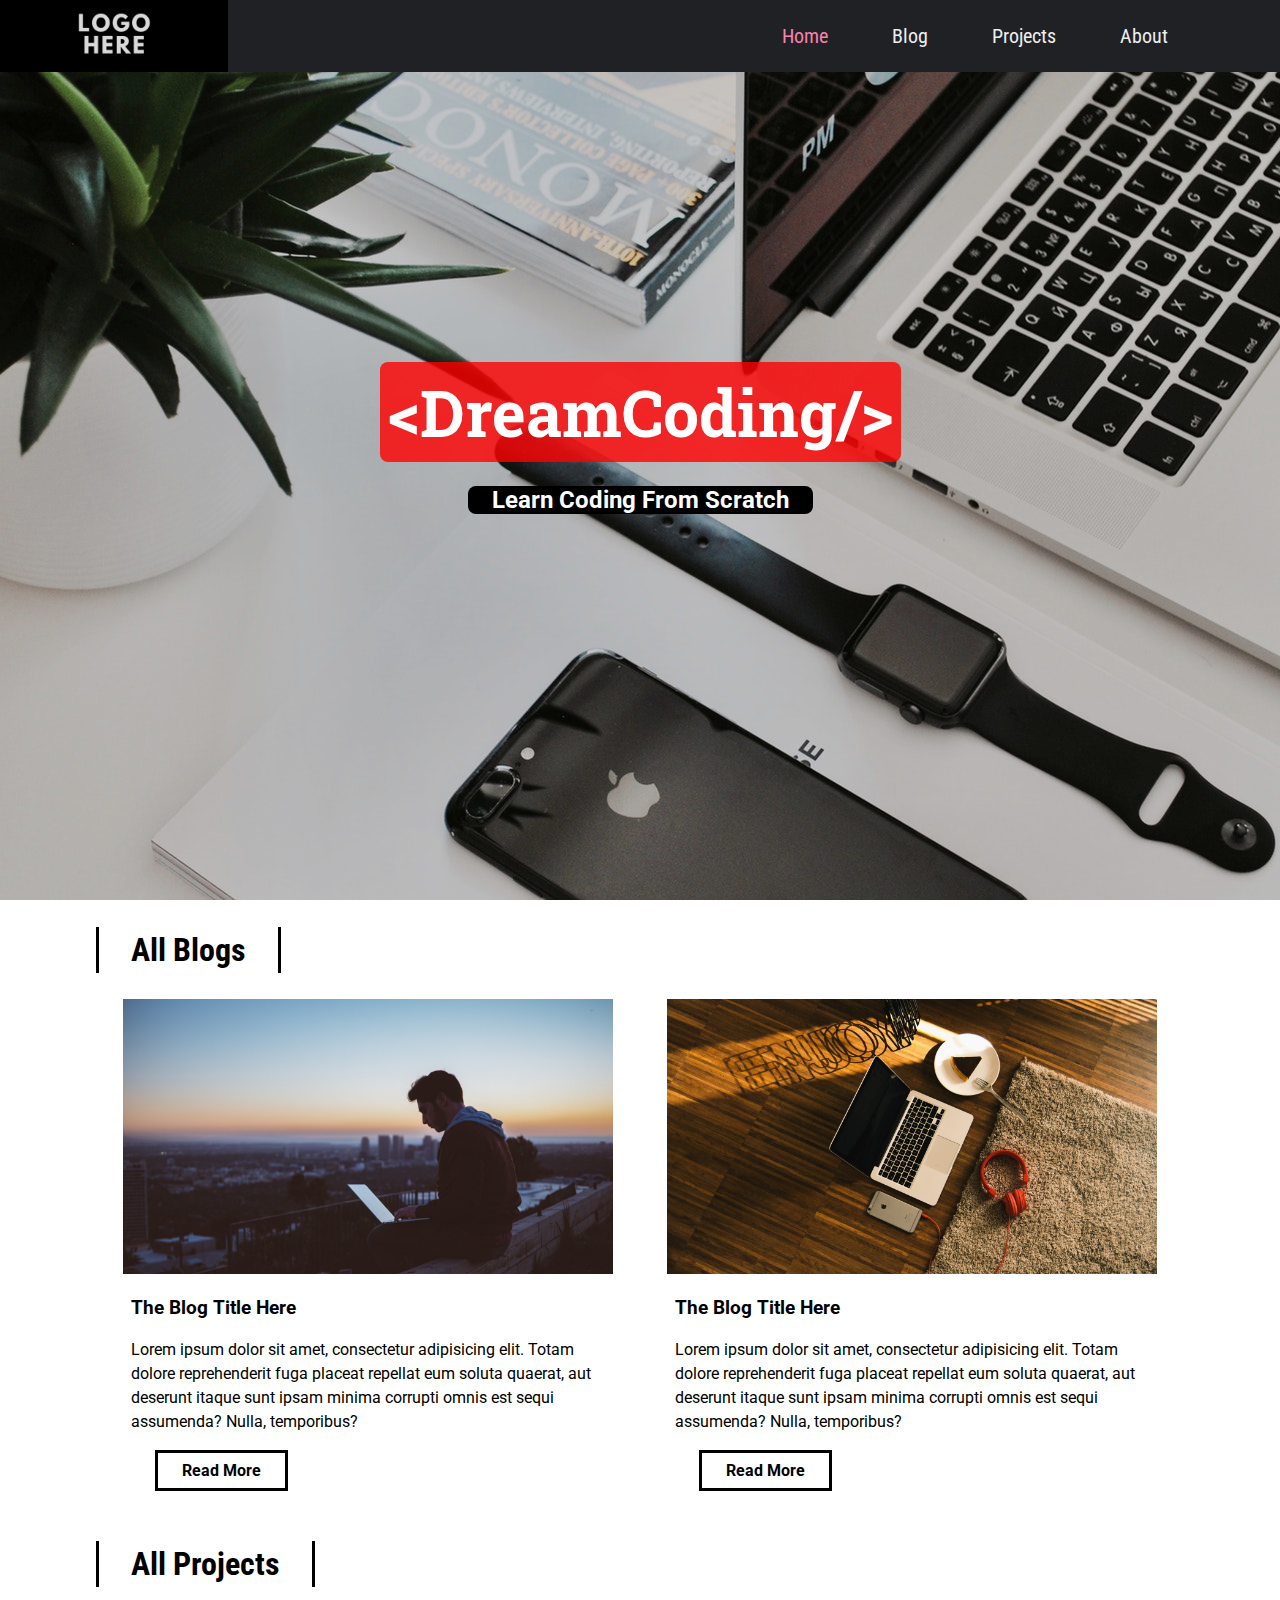
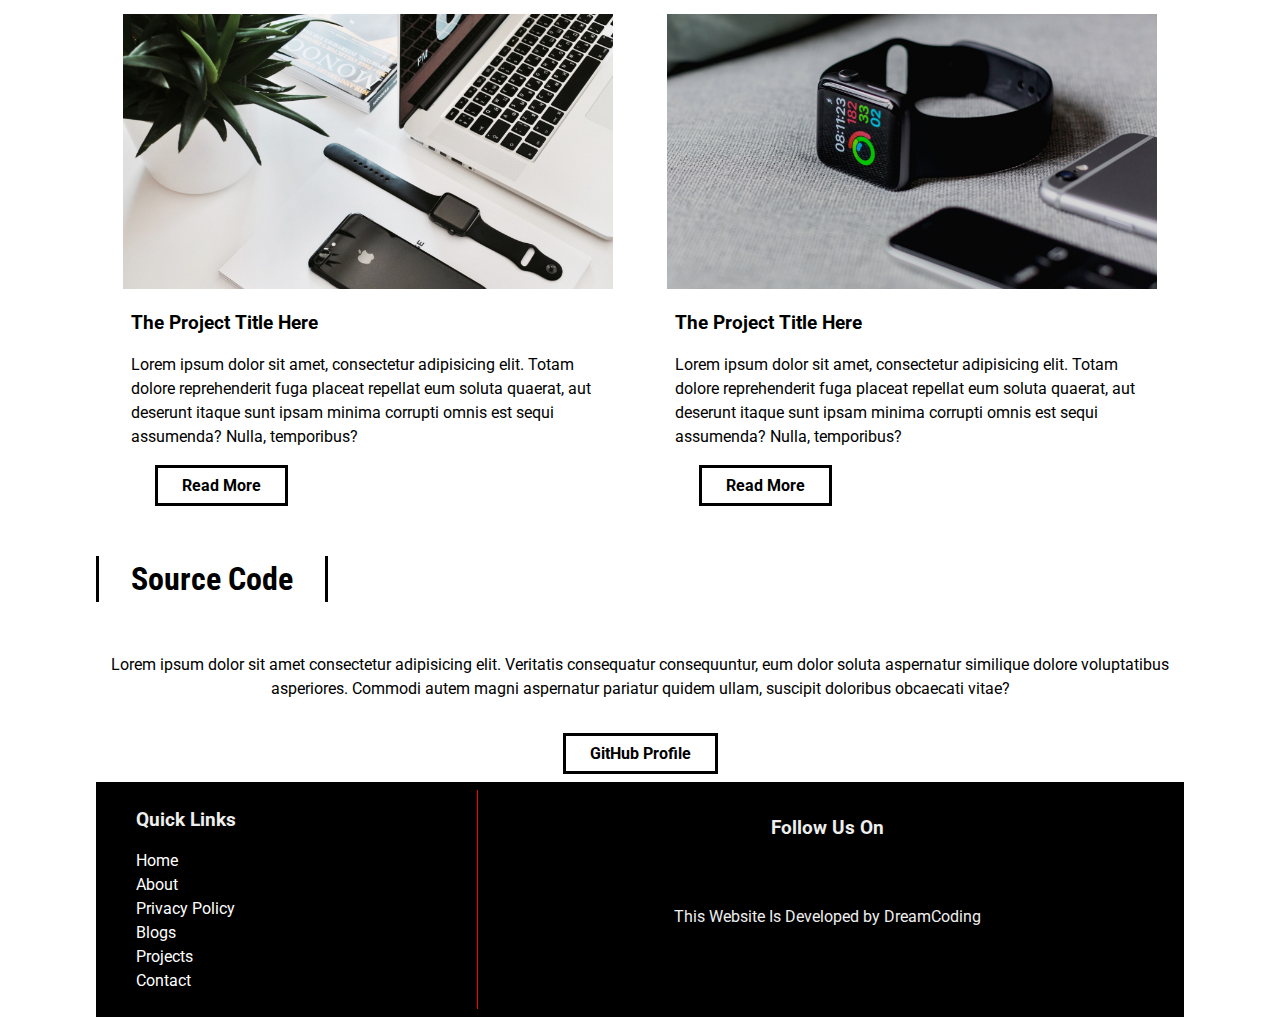
==== index.html @ 7e8c188b "Completed Responsive Web Design Project." ====
<!DOCTYPE html>
<html lang="en">
<head>
  <meta charset="UTF-8">
  <meta http-equiv="X-UA-Compatible" content="IE=edge">
  <meta name="viewport" content="width=device-width, initial-scale=1.0">
  <link rel="stylesheet" href="style.css">
  <link rel="stylesheet" href="https://use.fontawesome.com/releases/v5.15.4/css/all.css"
    integrity="sha384-DyZ88mC6Up2uqS4h/KRgHuoeGwBcD4Ng9SiP4dIRy0EXTlnuz47vAwmeGwVChigm" crossorigin="anonymous">
  <link rel="preconnect" href="https://fonts.googleapis.com">
  <link rel="preconnect" href="https://fonts.gstatic.com" crossorigin>
  <link
    href="https://fonts.googleapis.com/css2?family=Roboto+Condensed:ital,wght@0,300;0,400;0,700;1,300;1,400;1,700&family=Roboto+Mono:ital,wght@0,200;0,300;0,400;0,500;0,600;0,700;1,100;1,200;1,300;1,400;1,500;1,600;1,700&family=Roboto+Slab:wght@100;200;300;400;500;600;700;800;900&family=Roboto:ital,wght@0,100;0,300;0,400;0,500;0,700;0,900;1,100;1,300;1,400;1,500;1,700;1,900&display=swap"
    rel="stylesheet">
  <title>DreamCoding</title>
</head>
<body>
  <!--Start Slideout Menu-->
  <div id="slideout-menu">
    <ul>
      <li>
        <a href="#">Home</a>
      </li>
      <li>
        <a href="#">Blog</a>
      </li>
      <li>
        <a href="#">Projects</a>
      </li>
      <li>
        <a href="#">About</a>
      </li>
      <li>
        <input type="text" placeholder="Search Here">
      </li>
    </ul>
  </div>
  <!--End Slideout Menu-->
  <!--Start Nav-->
  <nav>
    <div id="logo-img">
      <a href="#">
        <img src="img/logo.png" alt="Logo Here">
      </a>
    </div>
    <div id="menu-icon">
      <i class="fas fa-bars"></i>
    </div>
    <ul>
      <li>
        <a class="active" href="index.html">Home</a>
      </li>
      <li>
        <a href="bloglist.html">Blog</a>
      </li>
      <li>
        <a href="bloglist.html">Projects</a>
      </li>
      <li>
        <a href="about.html">About</a>
      </li>
      <li>
        <div id="search-icon">
          <i class="fas fa-search"></i>
        </div>
      </li>
    </ul>
  </nav>
  <!--End Nav-->
  <!--Start Searchbox-->
  <div id="searchbox">
    <input type="text" placeholder="Search Here">
  </div>
  <!--End Searchbox-->
  <!--Start Banner-->
  <div id="banner">
    <h1>&lt;DreamCoding/&gt;</h1>
    <h3>Learn Coding From Scratch</h3>
  </div>
  <!--End Banner-->
  <main>
    <!--Start Blog Section-->
    <a href="bloglist.html">
      <h2 class="section-heading">All Blogs</h2>
    </a>
    <section>
      <!--1st Card-->
      <div class="card">
        <div class="card-image">
          <a href="blogpost.html">
            <img src="img/1.jpg" alt="Card Image">
          </a>
        </div>

        <div class="card-description">
          <a href="blogpost.html">
            <h3>The Blog Title Here</h3>
          </a>
          <p>
            Lorem ipsum dolor sit amet, consectetur adipisicing elit. Totam dolore reprehenderit fuga placeat repellat eum soluta quaerat, aut deserunt itaque sunt ipsam minima corrupti omnis est sequi assumenda? Nulla, temporibus?
          </p>
          <a href="blogpost.html" class="btn-readmore">Read More</a>
        </div>
      </div>
      <!--2nd Card-->
      <div class="card">
        <div class="card-image">
          <a href="#">
            <img src="img/2.jpg" alt="Card Image">
          </a>
        </div>

        <div class="card-description">
          <a href="#">
            <h3>The Blog Title Here</h3>
          </a>
          <p>
            Lorem ipsum dolor sit amet, consectetur adipisicing elit. Totam dolore reprehenderit fuga placeat repellat eum
            soluta quaerat, aut deserunt itaque sunt ipsam minima corrupti omnis est sequi assumenda? Nulla, temporibus?
          </p>
          <a href="#" class="btn-readmore">Read More</a>
        </div>
      </div>
    </section>
    <!--End Blog Section-->

    <!--Start Project Section-->
    <h2 class="section-heading">All Projects</h2>
    <section>
      <!--1st Card-->
      <div class="card">
        <div class="card-image">
          <a href="#">
            <img src="img/3.jpg" alt="Card Image">
          </a>
        </div>

        <div class="card-description">
          <a href="#">
            <h3>The Project Title Here</h3>
          </a>
          <p>
            Lorem ipsum dolor sit amet, consectetur adipisicing elit. Totam dolore reprehenderit fuga placeat repellat eum
            soluta quaerat, aut deserunt itaque sunt ipsam minima corrupti omnis est sequi assumenda? Nulla, temporibus?
          </p>
          <a href="#" class="btn-readmore">Read More</a>
        </div>
      </div>
      <!--2nd Card-->
      <div class="card">
        <div class="card-image">
          <a href="#">
            <img src="img/4.jpg" alt="Card Image">
          </a>
        </div>

        <div class="card-description">
          <a href="#">
            <h3>The Project Title Here</h3>
          </a>
          <p>
            Lorem ipsum dolor sit amet, consectetur adipisicing elit. Totam dolore reprehenderit fuga placeat repellat eum
            soluta quaerat, aut deserunt itaque sunt ipsam minima corrupti omnis est sequi assumenda? Nulla, temporibus?
          </p>
          <a href="#" class="btn-readmore">Read More</a>
        </div>
      </div>
    </section>
    <!--End Project Section-->

    <!--Start Source Code Section-->
    <h2 class="section-heading">Source Code</h2>
    <section id="section-source">
      <p>
        Lorem ipsum dolor sit amet consectetur adipisicing elit. Veritatis consequatur consequuntur, eum dolor soluta aspernatur similique dolore voluptatibus asperiores. Commodi autem magni aspernatur pariatur quidem ullam, suscipit doloribus obcaecati vitae?
      </p>
      <a href="#" class="btn-readmore">GitHub Profile</a>
    </section>
    <!--End Source Code Section-->

    <!--Start Footer Section-->
    <footer>
      <div id="left-footer">
        <h3>Quick Links</h3>
        <p>
          <ul>
            <li>
              <a href="#">Home</a>
            </li>
            <li>
              <a href="#">About</a>
            </li>
            <li>
              <a href="#">Privacy Policy</a>
            </li>
            <li>
              <a href="#">Blogs</a>
            </li>
            <li>
              <a href="#">Projects</a>
            </li>
            <li>
              <a href="#">Contact</a>
            </li>
          </ul>
        </p>
      </div>

      <div id="right-footer">
        <h3>Follow Us On</h3>
        <div id="social-media-footer">
          <ul>
            <li>
              <a href="#">
                <i class="fab fa-facebook"></i>
              </a>
            </li>
            <li>
              <a href="#">
                <i class="fab fa-youtube"></i>
              </a>
            </li>
            <li>
              <a href="#">
                <i class="fab fa-github"></i>
              </a>
            </li>
          </ul>
        </div>
        <p>This Website Is Developed by DreamCoding</p>
      </div>
    </footer>
    <!--End Footer Section-->
  </main>

  <script src="main.js"></script>
</body>
</html>
---- style.css ----
body {
  font-family: 'Roboto', sans-serif;
  margin: 0;
}

h1 {
  padding: 8px;
  background: rgba(255,0,0,0.8);
  border-radius: 8px;
  margin: 0;
  font-size: 64px;
  font-family: 'Roboto Slab', serif;
}

p {
  line-height: 1.5;
}

main {
  margin: 0 auto;
}

a {
  text-decoration: none;
  color: black;
}

a:hover {
  text-decoration: underline;
}

/* Inputs */

input,
textarea {
  height: 32px;
  padding: 0 16px;
  font-family: "Roboto Condensed", sans-serif;
  font-size: 20px;
  border: none;
  box-shadow: inset 8px 3px 18px -4px rgba(0, 0, 0, 0.4);
}

input:focus,
textarea:focus {
  outline: none;
}

/* Banner */

#banner {
  height: 100vh;
  display: flex;
  align-items: center;
  justify-content: center;
  flex-direction: column;
  background: rgba(0,0,0,0.2) url('img/3.jpg');
  background-size: cover;
  background-attachment: fixed;
  background-position: center;
  background-blend-mode: overlay;
  color: white;
}

#banner h3 {
  background-color: black;
  border-radius: 8px;
  padding: 0 24px;
  font-size: 24px;
}

/* Search Box */

#searchbox {
  position: fixed;
  right: 0;
  top: 24px;
  width: 500px;
  pointer-events: none;
  z-index: 50;
  transition: 0.4s;
}

#searchbox input {
  height: 48px;
  width: 100%;
}

/* Navigation */

nav {
  height: 72px;
  background-color: #202125;
  width: 100%;
  margin: 0;
  position: fixed;
  font-family: 'Roboto Condensed', sans-serif;
  font-size: 20px;
  display: flex;
  justify-content: space-between;
  padding: 0 16px 0 0;
  box-sizing: border-box;
  z-index: 100;
}

nav a {
  padding: 0 32px;
  color: #eee;
  transition: 0.4s;
}

nav a:hover {
  text-decoration: none;
  color: red;
}

nav ul {
  display: flex;
  list-style: none;
  justify-content: space-around;
  align-items: center;
  height: 100%;
  margin: 0;
}

.active {
  color: #f783ae;
}

#logo-img {
  display: flex;
  height: 100%;
  background: #111;
  padding: 0 32px;
  align-items: center;
  color: white;
  transition: 0.4s;
}

#logo-img img {
  height: 100px;
}

#logo-img:hover {
  background: black;
}

#menu-icon {
  height: 100%;
  font-size: 28px;
  padding: 0 4px;
  color: #eee;
  display: none;
  align-items: center;
}

/* Search Icon */

#search-icon {
  color: white;
  padding: 0 32px;
  cursor: pointer;
  transition: 0.4s;
}

#search-icon:hover {
  color: red;
}

/* Slideout Menu */

#slideout-menu {
  display: none;
  background-color: #2d3436;
  z-index: 100;
  position: fixed;
  transition: 0.4s;
  margin-top: 72px;
  width: 100%;
  text-align: center;
  opacity: 0;
  pointer-events: none;
}

#slideout-menu ul {
  list-style: none;
  padding: 0 32px;
}

#slideout-menu ul li {
  padding: 8px;
}

#slideout-menu a {
  font-family: 'Roboto Condensed', sans-serif;
  font-size: 20px;
  color: white;
}

#slideout-menu input {
  width: 85%;
  padding: 8px;
  font-family: 'Roboto Condensed', sans-serif;
  font-size: 20px;
  text-align: center;
}

/* Sections */

section {
  display: flex;
  justify-content: space-around;
  flex-wrap: wrap;
}

.section-heading {
  font-size: 32px;
  font-family: 'Roboto Condensed', sans-serif;
  border-left: 3px solid black;
  border-right: 3px solid black;
  transition: all 0.4s;
  display: inline-block;
  padding: 4px 32px;
}

.section-heading:hover {
  padding: 4px 48px;
  background-color: red;
}

/* Section Source */

#section-source p {
  padding: 8px;
  text-align: center;
}

#section-source a {
  margin: 8px;
  text-align: center;
}

/* Card */

.card-image {
  transition: 0.4s;
}

.card-image:hover {
  box-shadow: 0 10px 6px -6px #777;
}

.card .card-description {
  padding: 0 8px;
}

.card-meta-blogpost {
  color: #333;
  font-size: 14px;
  padding: 16px;
  font-family: 'Roboto Slab', sans-serif;
}

.card-meta-blogpost a {
  color: #333;
}

/* Button Read More */

.btn-readmore {
  padding: 8px 24px;
  border: 3px solid black;
  transition: 0.4s;
  display: inline-block;
  margin-bottom: 24px;
  margin-left: 24px;
  font-weight: bold;
  cursor: pointer;
  background-color: white;
}

.btn-readmore:hover {
  background-color: red;
  text-decoration: none;
  padding: 8px 64px 8px 24px;
  color: white;
}

/* Footer */

footer {
  background-color: black;
  padding: 8px;
  color: #eee;
  display: flex;
}

footer a {
  color: white;
}

footer #left-footer {
  flex: 1;
  border-right: 1px solid red;
  padding-left: 32px;
}

footer #left-footer ul {
  padding: 0;
  list-style: none;
  line-height: 1.5;
}

footer #right-footer {
  flex: 2;
  padding: 8px;
  text-align: center;
}

footer #social-media-footer a .fa-facebook,
footer #social-media-footer a .fa-youtube,
footer #social-media-footer a .fa-github {
  color: white;
  transition: 0.4s;
}

footer #social-media-footer ul {
  display: flex;
  list-style: none;
  justify-content: center;
  padding: 0;
}

footer #social-media-footer ul li {
  font-size: 48px;
  padding: 16px;
  transition: 0.4s;
}

footer #social-media-footer ul li:hover a .fa-facebook {
  color: #3b5998;
}

footer #social-media-footer ul li:hover a .fa-youtube {
  color: red;
}

footer #social-media-footer ul li:hover a .fa-github {
  color: #bbb;
}

/* Blog List Page */

.page-heading {
  font-size: 32px;
  font-family: 'Roboto Condensed', sans-serif;
  border-left: 3px solid black;
  border-right: 3px solid black;
  transition: all 0.4s;
  display: inline-block;
  padding: 4px 32px;
  margin-top: 120px;
}

.page-heading:hover {
  padding: 4px 48px;
  background-color: red;
}

.card-meta {
  color: #333;
  font-size: 14px;
  padding-left: 8px;
  font-family: 'Roboto Slab', serif;
}

.card-meta a {
  color: #333;
}

/* Pagination */

.pagination {
  padding: 8px;
  text-align: center;
  font-weight: bold;
}

.pagination a {
  border-top: 3px solid white;
  display: inline-block;
  padding: 8px 16px;
  transition: 0.4s;
}

.pagination a:hover {
  text-decoration: none;
  border-top: 3px solid black;
}

/* Single Blogpost */

#post-container {
  display: flex;
}

#blogpost {
  display: flex;
  flex-direction: column;
  width: 70%;
  border-left: 1px solid #999;
}

#blogpost .card {
  width: 100%;
}

#blogpost .card-image:hover {
  box-shadow: none;
}

/* Sidebar */

#sidebar {
  background: #333;
  flex: 1;
  padding: 8px 16px;
  color: white;
  box-shadow: inset 27px 0 51px -18px rgba(0,0,0,0.75);
}

/* Comments Section */

#comments-section {
  border-top: 2px solid #eee;
  padding: 8px;
}

/* Media Queries */

@media (max-width: 900px) {
  nav ul {
    display: none;
  }

  #menu-icon {
    display: flex;
  }

  #slideout-menu {
    display: block;
  }

  #searchbox {
    display: none;
  }

  #blogpost {
    width: 100%;
    border-left: 0;
  }

  #sidebar {
    display: none;
  }
}

@media (max-width: 719px) {
  main {
    width: 95%;
  }

  section {
    flex-direction: column;
  }

  .card,
  .card .card-image img {
    width: 100%;
  }

  footer {
    flex-direction: column;
    text-align: center;
  }

  footer #left-footer {
    flex: 1;
    border-right: 0;
    padding-left: 0;
  }

  footer #right-footer {
    background: #eee;
    color: black;
  }

  footer #right-footer a {
    color: black;
  }

  footer #social-media-footer a .fa-facebook,
  footer #social-media-footer a .fa-youtube,
  footer #social-media-footer a .fa-github {
    color: black;
    transition: 0.4s;
  }
}

@media (max-width: 600px) {
  main {
    width: 100%
  }

  h1 {
    font-size: 48px;
  }

  #banner h3 {
    font-size: 20px;
  }

  .card {
    text-align: center;
  }

  #logo-img {
    padding: 0;
  }
}

@media (min-width: 720px) {
  main {
    width: 95%;
  }

  .card {
    width: 45%;
  }

  .card .card-image img {
    width: 100%;
  }
}

@media (min-width: 1200px) {
  main {
    width: 85%;
  }
}
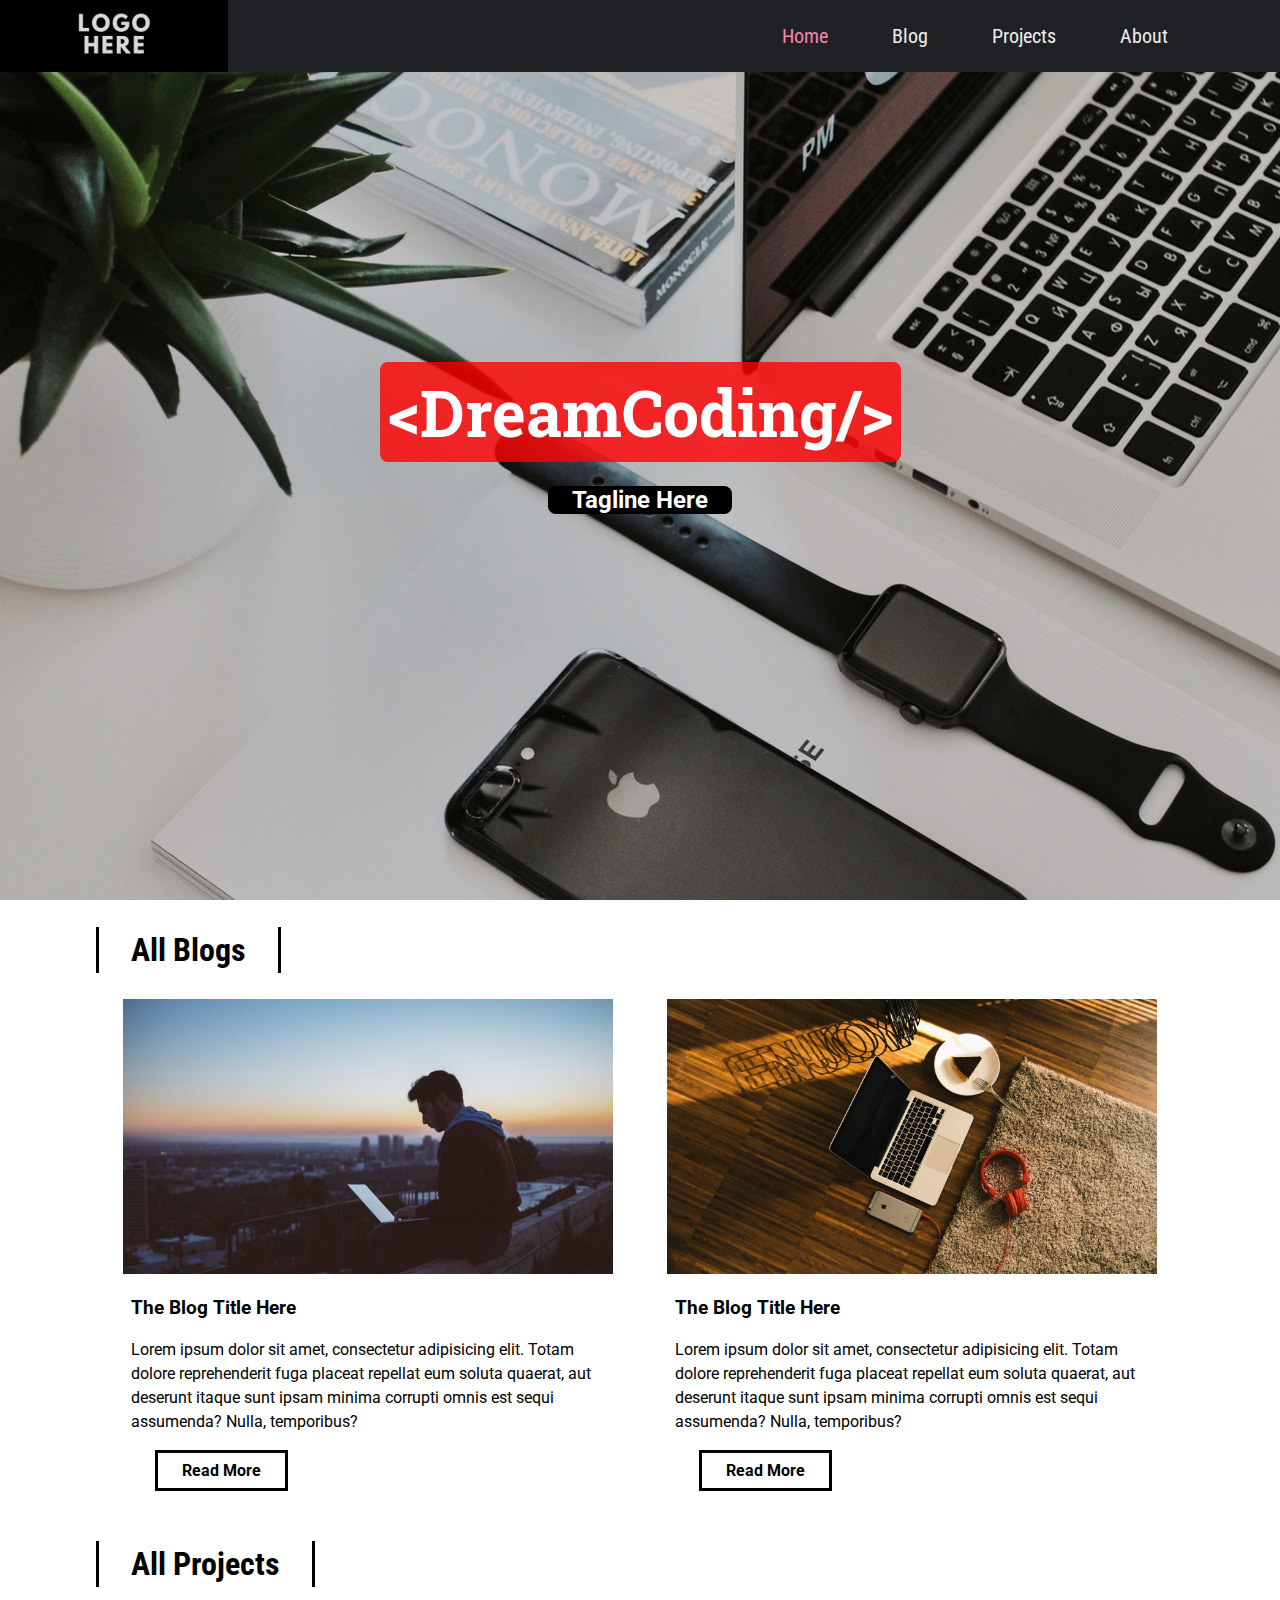
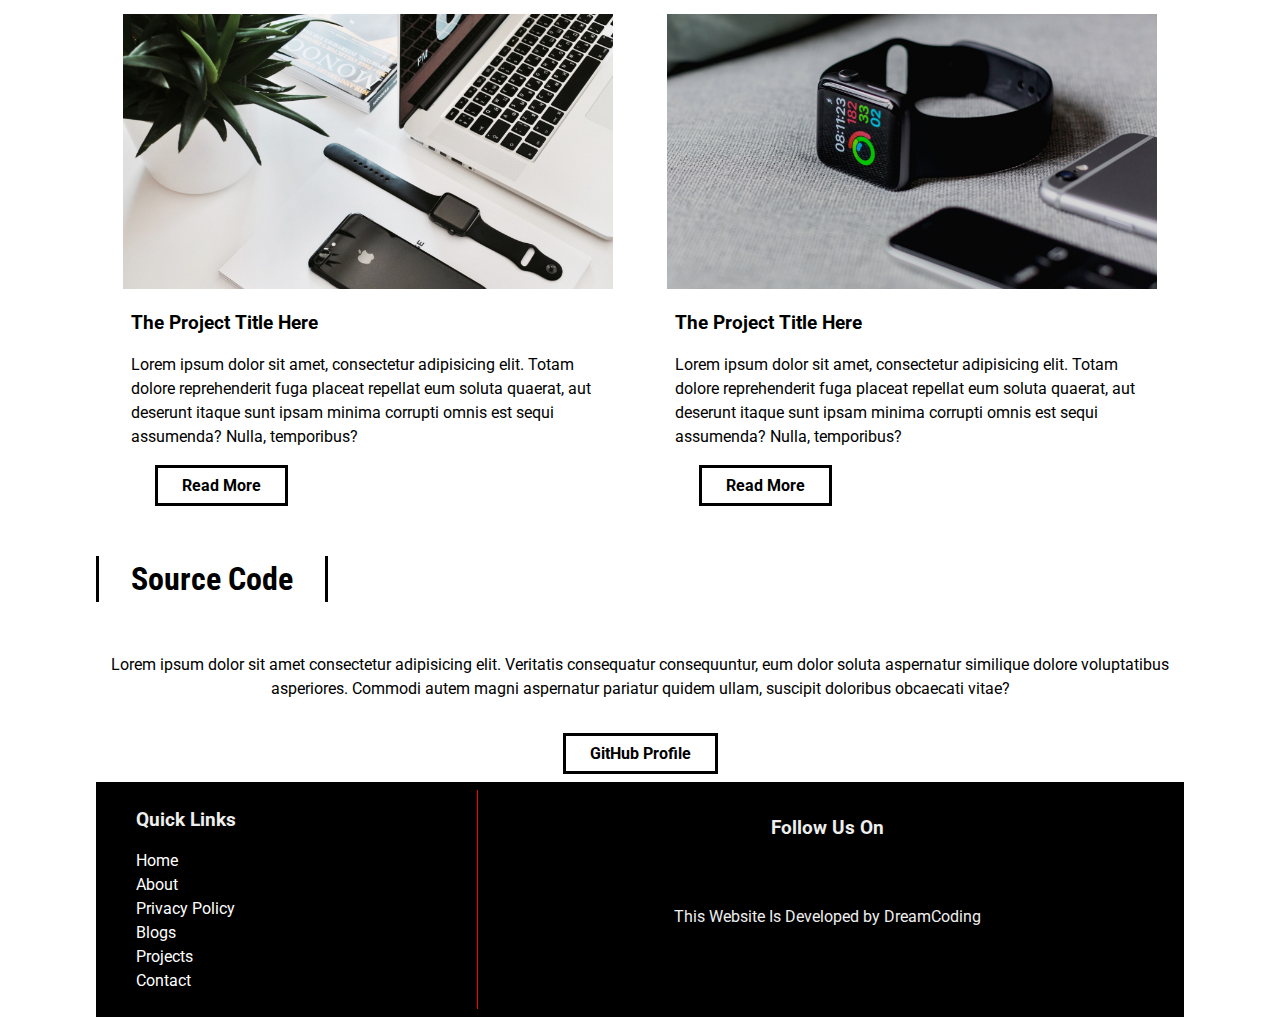
==== commit 903780fb: "Modified index.html" ====
--- a/index.html
+++ b/index.html
@@ -19,16 +19,16 @@
   <div id="slideout-menu">
     <ul>
       <li>
-        <a href="#">Home</a>
-      </li>
-      <li>
-        <a href="#">Blog</a>
-      </li>
-      <li>
-        <a href="#">Projects</a>
-      </li>
-      <li>
-        <a href="#">About</a>
+        <a href="index.html">Home</a>
+      </li>
+      <li>
+        <a href="bloglist.html">Blog</a>
+      </li>
+      <li>
+        <a href="projectlist.html">Projects</a>
+      </li>
+      <li>
+        <a href="about.html">About</a>
       </li>
       <li>
         <input type="text" placeholder="Search Here">
@@ -54,7 +54,7 @@
         <a href="bloglist.html">Blog</a>
       </li>
       <li>
-        <a href="bloglist.html">Projects</a>
+        <a href="projectpost.html">Projects</a>
       </li>
       <li>
         <a href="about.html">About</a>
@@ -75,7 +75,7 @@
   <!--Start Banner-->
   <div id="banner">
     <h1>&lt;DreamCoding/&gt;</h1>
-    <h3>Learn Coding From Scratch</h3>
+    <h3>Tagline Here</h3>
   </div>
   <!--End Banner-->
   <main>
@@ -185,19 +185,19 @@
         <p>
           <ul>
             <li>
-              <a href="#">Home</a>
-            </li>
-            <li>
-              <a href="#">About</a>
+              <a href="index.html">Home</a>
+            </li>
+            <li>
+              <a href="about.html">About</a>
             </li>
             <li>
               <a href="#">Privacy Policy</a>
             </li>
             <li>
-              <a href="#">Blogs</a>
-            </li>
-            <li>
-              <a href="#">Projects</a>
+              <a href="bloglist.html">Blogs</a>
+            </li>
+            <li>
+              <a href="projectlist.html">Projects</a>
             </li>
             <li>
               <a href="#">Contact</a>
